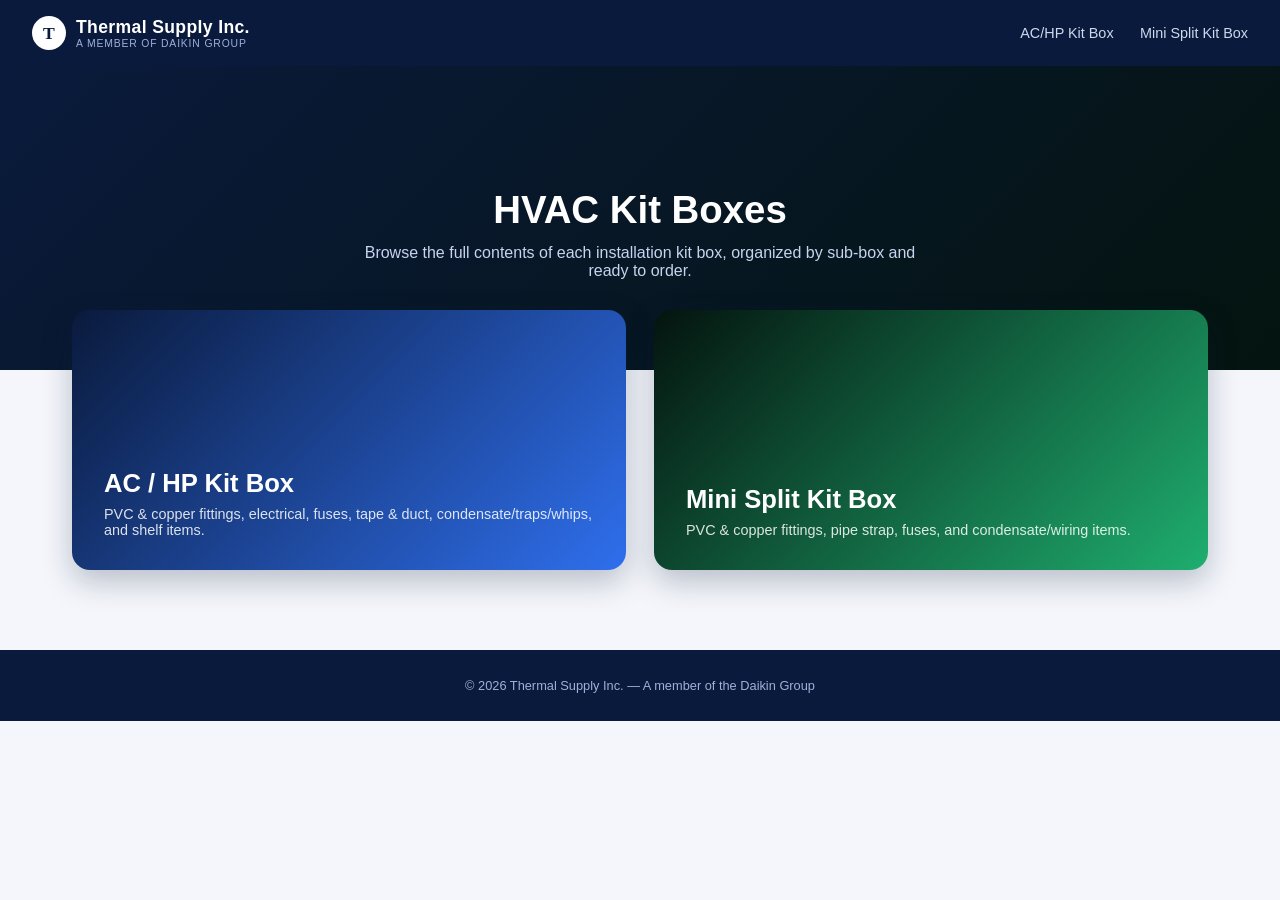
==== index.html @ 7e445936 "Initial site: AC/HP and Mini Split kit box pages Static site built from the two Figma kit box design" ====
<!DOCTYPE html>
<html lang="en">
<head>
<meta charset="UTF-8">
<meta name="viewport" content="width=device-width, initial-scale=1.0">
<title>Thermal Supply Inc. | Kit Boxes</title>
<link rel="stylesheet" href="css/styles.css">
</head>
<body>
  <header class="site-header">
    <a class="brand" href="index.html">
      <span class="logo-mark">T</span>
      <span>
        Thermal Supply Inc.
        <span class="brand-sub">A MEMBER OF DAIKIN GROUP</span>
      </span>
    </a>
    <nav>
      <a href="ac-hp-kit-box.html">AC/HP Kit Box</a>
      <a href="mini-split-kit-box.html">Mini Split Kit Box</a>
    </nav>
  </header>

  <section class="home-hero">
    <h1>HVAC Kit Boxes</h1>
    <p>Browse the full contents of each installation kit box, organized by sub-box and ready to order.</p>
  </section>

  <div class="kit-picker">
    <a class="kit-card blue" href="ac-hp-kit-box.html">
      <h2>AC / HP Kit Box</h2>
      <p>PVC &amp; copper fittings, electrical, fuses, tape &amp; duct, condensate/traps/whips, and shelf items.</p>
    </a>
    <a class="kit-card green" href="mini-split-kit-box.html">
      <h2>Mini Split Kit Box</h2>
      <p>PVC &amp; copper fittings, pipe strap, fuses, and condensate/wiring items.</p>
    </a>
  </div>

  <footer class="site-footer">
    &copy; 2026 Thermal Supply Inc. — A member of the Daikin Group
  </footer>
</body>
</html>
---- css/styles.css ----
:root {
  --blue-dark: #0a1a3c;
  --blue-mid: #16337a;
  --blue-bright: #2f6fed;
  --green-dark: #04140f;
  --green-mid: #0d3a2a;
  --green-bright: #1fae6f;
  --card-bg: #ffffff;
  --text-dark: #14213d;
  --text-muted: #5b6478;
  --qty-bg: #ffe27a;
  --radius: 14px;
  --max-width: 1200px;
}

* { box-sizing: border-box; }

html { scroll-behavior: smooth; }

body {
  margin: 0;
  font-family: "Segoe UI", Roboto, Helvetica, Arial, sans-serif;
  color: var(--text-dark);
  background: #f4f6fb;
}

a { color: inherit; text-decoration: none; }

img { max-width: 100%; display: block; }

/* Site header */
.site-header {
  display: flex;
  align-items: center;
  justify-content: space-between;
  padding: 16px 32px;
  background: #0a1a3c;
  color: #fff;
}

.site-header .brand {
  display: flex;
  align-items: center;
  gap: 10px;
  font-weight: 700;
  font-size: 1.1rem;
  letter-spacing: 0.02em;
}

.site-header .brand .logo-mark {
  width: 34px;
  height: 34px;
  border-radius: 50%;
  background: #fff;
  color: #0a1a3c;
  display: flex;
  align-items: center;
  justify-content: center;
  font-family: Georgia, serif;
  font-weight: 700;
}

.site-header .brand .brand-sub {
  display: block;
  font-size: 0.65rem;
  font-weight: 400;
  color: #9fb0d9;
  letter-spacing: 0.08em;
}

.site-header nav a {
  margin-left: 22px;
  font-size: 0.9rem;
  color: #cfd8ee;
}

.site-header nav a:hover { color: #fff; }

/* Hero */
.hero {
  padding: 70px 32px 50px;
  color: #fff;
  background: linear-gradient(135deg, var(--blue-dark), var(--blue-bright));
}

.hero.theme-green {
  background: linear-gradient(135deg, var(--green-dark), var(--green-bright));
}

.hero-inner {
  max-width: var(--max-width);
  margin: 0 auto;
  display: flex;
  align-items: center;
  justify-content: space-between;
  gap: 40px;
  flex-wrap: wrap;
}

.hero h1 {
  font-size: 3rem;
  line-height: 1.05;
  margin: 0 0 14px;
  text-transform: uppercase;
  font-weight: 800;
}

.hero p.lead {
  max-width: 480px;
  color: #dbe3f7;
  margin: 0 0 22px;
}

.hero .instructions {
  font-size: 0.85rem;
  color: #b9c6ec;
  max-width: 420px;
}

.hero .instructions li { margin-bottom: 4px; }

.section-quicklinks {
  display: flex;
  flex-wrap: wrap;
  gap: 10px;
}

.section-quicklinks a {
  width: 46px;
  height: 46px;
  border-radius: 50%;
  border: 2px solid rgba(255,255,255,0.6);
  display: flex;
  align-items: center;
  justify-content: center;
  font-weight: 700;
  color: #fff;
  background: rgba(255,255,255,0.08);
  transition: background 0.15s ease, transform 0.15s ease;
}

.section-quicklinks a:hover {
  background: rgba(255,255,255,0.25);
  transform: translateY(-2px);
}

/* Sections */
.kit-section {
  max-width: var(--max-width);
  margin: 0 auto;
  padding: 48px 32px;
  scroll-margin-top: 20px;
}

.kit-section:nth-of-type(odd) { background: #eef1f9; }

.section-heading {
  display: flex;
  align-items: center;
  gap: 16px;
  margin-bottom: 26px;
}

.section-badge {
  width: 48px;
  height: 48px;
  border-radius: 12px;
  background: var(--blue-bright);
  color: #fff;
  font-weight: 800;
  font-size: 1.3rem;
  display: flex;
  align-items: center;
  justify-content: center;
  flex-shrink: 0;
}

.theme-green .section-badge,
.kit-section.theme-green .section-badge {
  background: var(--green-bright);
}

.section-heading h2 {
  margin: 0;
  font-size: 1.5rem;
}

.item-grid {
  display: grid;
  grid-template-columns: repeat(auto-fill, minmax(210px, 1fr));
  gap: 18px;
}

.item-card {
  position: relative;
  background: var(--card-bg);
  border-radius: var(--radius);
  padding: 18px 16px 16px;
  box-shadow: 0 2px 10px rgba(20, 33, 61, 0.08);
  display: flex;
  flex-direction: column;
  align-items: center;
  text-align: center;
  transition: transform 0.15s ease, box-shadow 0.15s ease;
  border: 1px solid transparent;
  cursor: grab;
}

.item-card:hover {
  transform: translateY(-3px);
  box-shadow: 0 8px 22px rgba(20, 33, 61, 0.14);
  border-color: var(--blue-bright);
}

.theme-green .item-card:hover { border-color: var(--green-bright); }

.item-card.dragging {
  opacity: 0.4;
  cursor: grabbing;
}

.item-card.drag-over {
  border-color: var(--blue-bright);
  border-style: dashed;
}

.theme-green .item-card.drag-over { border-color: var(--green-bright); }

.drag-handle {
  position: absolute;
  top: 8px;
  right: 10px;
  font-size: 0.9rem;
  line-height: 1;
  color: #c3c9d8;
  letter-spacing: -2px;
  user-select: none;
}

.item-number {
  position: absolute;
  top: 10px;
  left: 10px;
  width: 26px;
  height: 26px;
  border-radius: 50%;
  background: var(--blue-bright);
  color: #fff;
  font-size: 0.75rem;
  font-weight: 700;
  display: flex;
  align-items: center;
  justify-content: center;
}

.theme-green .item-number { background: var(--green-bright); }

.item-thumb {
  width: 100%;
  height: 120px;
  display: flex;
  align-items: center;
  justify-content: center;
  margin-bottom: 12px;
}

.item-thumb img {
  max-height: 120px;
  object-fit: contain;
}

.item-name {
  font-size: 0.92rem;
  font-weight: 600;
  margin: 0 0 4px;
  line-height: 1.25;
}

.item-note {
  font-size: 0.78rem;
  color: var(--text-muted);
  margin-bottom: 6px;
}

.item-sku {
  font-size: 0.72rem;
  color: var(--text-muted);
  letter-spacing: 0.04em;
  margin-bottom: 10px;
}

.item-qty {
  margin-top: auto;
  display: flex;
  align-items: center;
  gap: 6px;
  background: var(--qty-bg);
  color: #7a5b00;
  font-weight: 700;
  font-size: 0.8rem;
  padding: 4px 8px 4px 12px;
  border-radius: 20px;
  cursor: default;
}

.item-qty .qty-input {
  width: 46px;
  border: none;
  background: rgba(255, 255, 255, 0.6);
  border-radius: 10px;
  font-weight: 700;
  font-size: 0.8rem;
  color: #7a5b00;
  padding: 2px 6px;
  text-align: center;
}

.item-qty .qty-input:focus {
  outline: 2px solid #7a5b00;
  background: #fff;
}

.item-shop-link {
  margin-top: 10px;
  font-size: 0.76rem;
  font-weight: 600;
  color: var(--blue-bright);
}

.theme-green .item-shop-link { color: var(--green-bright); }

.item-shop-link:hover { text-decoration: underline; }

.reset-layout-btn {
  margin-top: 18px;
  background: transparent;
  border: 1px solid rgba(255, 255, 255, 0.5);
  color: #fff;
  font-size: 0.78rem;
  padding: 8px 16px;
  border-radius: 20px;
  cursor: pointer;
  transition: background 0.15s ease;
}

.reset-layout-btn:hover { background: rgba(255, 255, 255, 0.15); }

/* Footer */
.site-footer {
  padding: 28px 32px;
  background: var(--blue-dark);
  color: #9fb0d9;
  font-size: 0.8rem;
  text-align: center;
}

.theme-green ~ .site-footer,
body.mini-split .site-footer { background: var(--green-dark); }

/* Home page */
.home-hero {
  padding: 90px 32px;
  text-align: center;
  background: linear-gradient(135deg, var(--blue-dark), var(--green-dark));
  color: #fff;
}

.home-hero h1 { font-size: 2.4rem; margin-bottom: 12px; }
.home-hero p { color: #c9d3ef; max-width: 560px; margin: 0 auto; }

.kit-picker {
  max-width: var(--max-width);
  margin: -60px auto 80px;
  padding: 0 32px;
  display: grid;
  grid-template-columns: repeat(auto-fit, minmax(320px, 1fr));
  gap: 28px;
}

.kit-card {
  border-radius: 18px;
  overflow: hidden;
  color: #fff;
  min-height: 260px;
  padding: 32px;
  display: flex;
  flex-direction: column;
  justify-content: flex-end;
  box-shadow: 0 12px 30px rgba(10, 26, 60, 0.25);
  transition: transform 0.2s ease;
}

.kit-card:hover { transform: translateY(-6px); }

.kit-card.blue { background: linear-gradient(135deg, var(--blue-dark), var(--blue-bright)); }
.kit-card.green { background: linear-gradient(135deg, var(--green-dark), var(--green-bright)); }

.kit-card h2 { margin: 0 0 8px; font-size: 1.6rem; }
.kit-card p { margin: 0; color: rgba(255,255,255,0.85); font-size: 0.9rem; }

@media (max-width: 640px) {
  .hero h1 { font-size: 2.1rem; }
  .site-header { flex-direction: column; gap: 12px; }
  .site-header nav a { margin: 0 10px; }
}
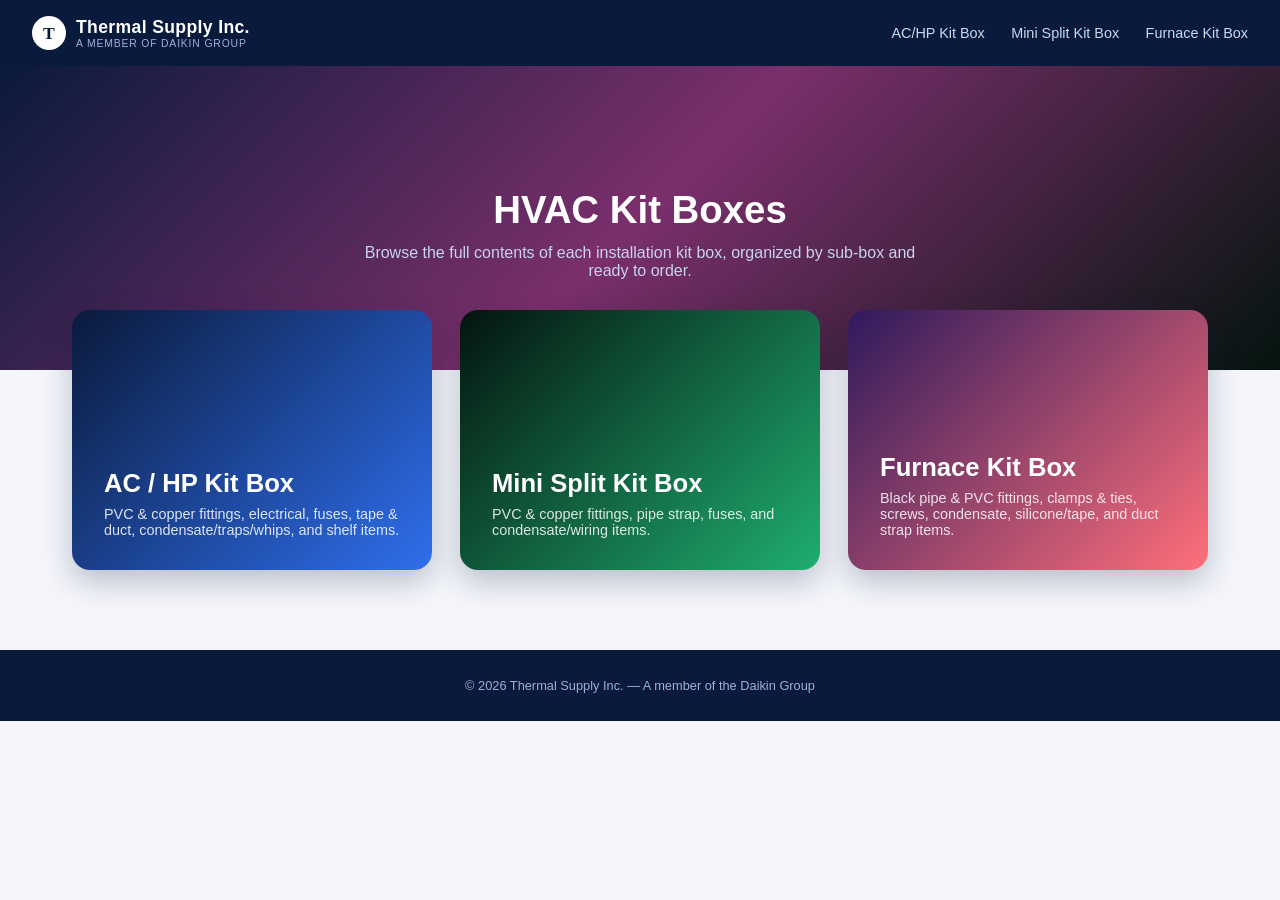
==== commit 9048b3bf: "Add Furnace Kit Box page New page for the Furnace kit (7 sub-boxes: Black Pipe, PVC, Clamps & Ties, " ====
--- a/index.html
+++ b/index.html
@@ -18,6 +18,7 @@
     <nav>
       <a href="ac-hp-kit-box.html">AC/HP Kit Box</a>
       <a href="mini-split-kit-box.html">Mini Split Kit Box</a>
+      <a href="furnace-kit-box.html">Furnace Kit Box</a>
     </nav>
   </header>
 
@@ -35,6 +36,10 @@
       <h2>Mini Split Kit Box</h2>
       <p>PVC &amp; copper fittings, pipe strap, fuses, and condensate/wiring items.</p>
     </a>
+    <a class="kit-card furnace" href="furnace-kit-box.html">
+      <h2>Furnace Kit Box</h2>
+      <p>Black pipe &amp; PVC fittings, clamps &amp; ties, screws, condensate, silicone/tape, and duct strap items.</p>
+    </a>
   </div>
 
   <footer class="site-footer">
--- a/css/styles.css
+++ b/css/styles.css
@@ -5,6 +5,9 @@
   --green-dark: #04140f;
   --green-mid: #0d3a2a;
   --green-bright: #1fae6f;
+  --furnace-dark: #2e1a5c;
+  --furnace-mid: #7a2f6b;
+  --furnace-bright: #ff6f7a;
   --card-bg: #ffffff;
   --text-dark: #14213d;
   --text-muted: #5b6478;
@@ -87,6 +90,10 @@
   background: linear-gradient(135deg, var(--green-dark), var(--green-bright));
 }
 
+.hero.theme-furnace {
+  background: linear-gradient(135deg, var(--furnace-dark), var(--furnace-bright));
+}
+
 .hero-inner {
   max-width: var(--max-width);
   margin: 0 auto;
@@ -180,6 +187,11 @@
   background: var(--green-bright);
 }
 
+.theme-furnace .section-badge,
+.kit-section.theme-furnace .section-badge {
+  background: var(--furnace-bright);
+}
+
 .section-heading h2 {
   margin: 0;
   font-size: 1.5rem;
@@ -213,6 +225,7 @@
 }
 
 .theme-green .item-card:hover { border-color: var(--green-bright); }
+.theme-furnace .item-card:hover { border-color: var(--furnace-bright); }
 
 .item-card.dragging {
   opacity: 0.4;
@@ -225,6 +238,7 @@
 }
 
 .theme-green .item-card.drag-over { border-color: var(--green-bright); }
+.theme-furnace .item-card.drag-over { border-color: var(--furnace-bright); }
 
 .drag-handle {
   position: absolute;
@@ -254,6 +268,7 @@
 }
 
 .theme-green .item-number { background: var(--green-bright); }
+.theme-furnace .item-number { background: var(--furnace-bright); }
 
 .item-thumb {
   width: 100%;
@@ -328,6 +343,7 @@
 }
 
 .theme-green .item-shop-link { color: var(--green-bright); }
+.theme-furnace .item-shop-link { color: var(--furnace-bright); }
 
 .item-shop-link:hover { text-decoration: underline; }
 
@@ -357,11 +373,14 @@
 .theme-green ~ .site-footer,
 body.mini-split .site-footer { background: var(--green-dark); }
 
+.theme-furnace ~ .site-footer,
+body.furnace .site-footer { background: var(--furnace-dark); }
+
 /* Home page */
 .home-hero {
   padding: 90px 32px;
   text-align: center;
-  background: linear-gradient(135deg, var(--blue-dark), var(--green-dark));
+  background: linear-gradient(135deg, var(--blue-dark), var(--furnace-mid), var(--green-dark));
   color: #fff;
 }
 
@@ -394,6 +413,7 @@
 
 .kit-card.blue { background: linear-gradient(135deg, var(--blue-dark), var(--blue-bright)); }
 .kit-card.green { background: linear-gradient(135deg, var(--green-dark), var(--green-bright)); }
+.kit-card.furnace { background: linear-gradient(135deg, var(--furnace-dark), var(--furnace-bright)); }
 
 .kit-card h2 { margin: 0 0 8px; font-size: 1.6rem; }
 .kit-card p { margin: 0; color: rgba(255,255,255,0.85); font-size: 0.9rem; }
